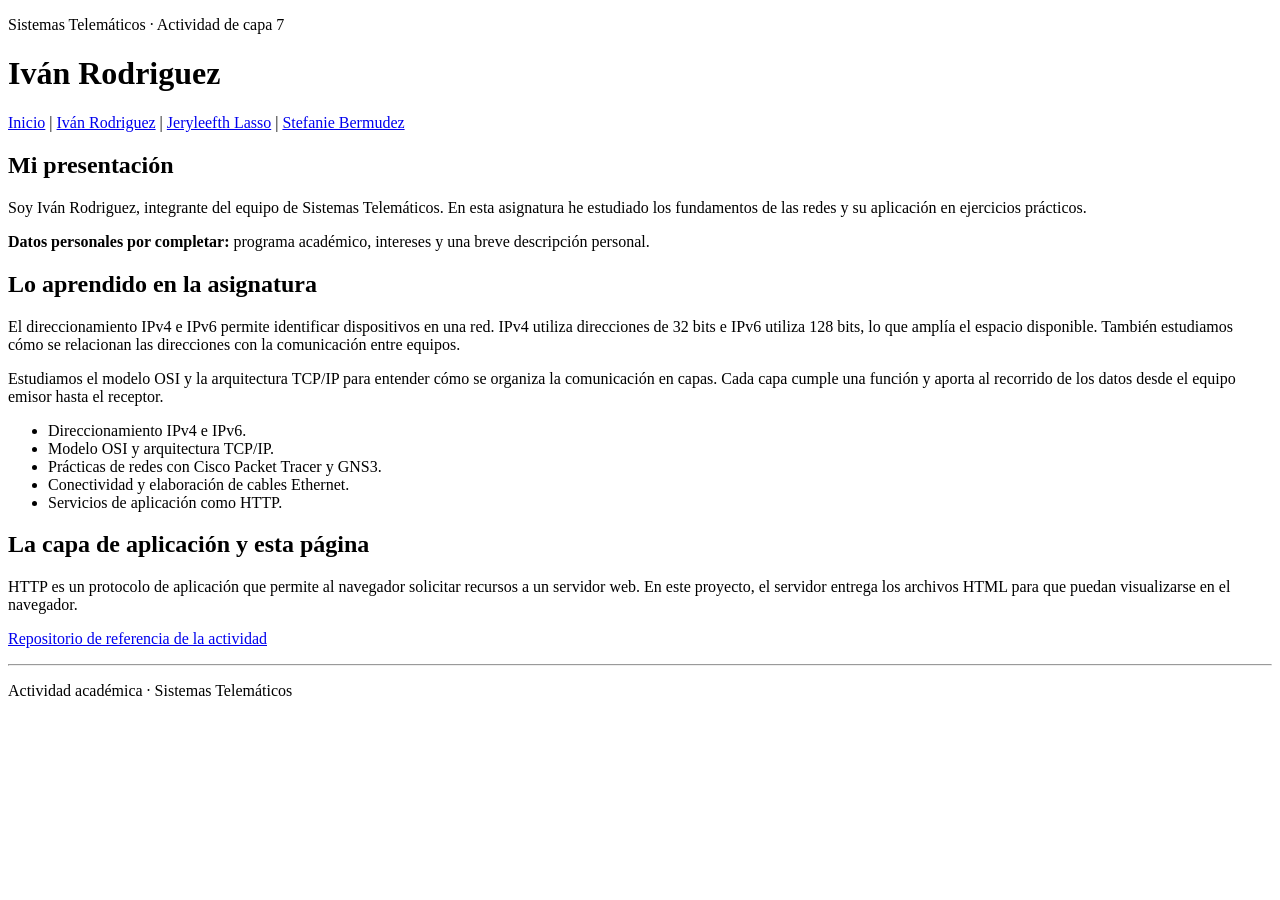
==== Integrantes/ivan-rodriguez.html @ d9533ce8 "Add files via upload" ====
<!DOCTYPE html>
<html lang="es"><head><meta charset="UTF-8"><meta name="viewport" content="width=device-width, initial-scale=1"><title>Iván Rodriguez | Sistemas Telemáticos</title></head>
<body><header><p>Sistemas Telemáticos · Actividad de capa 7</p><h1>Iván Rodriguez</h1><nav><a href="index.html">Inicio</a> | <a href="ivan-rodriguez.html">Iván Rodriguez</a> | <a href="jeryleefth-lasso.html">Jeryleefth Lasso</a> | <a href="stefanie-bermudez.html">Stefanie Bermudez</a></nav></header><main>
<section><h2>Mi presentación</h2><p>Soy Iván Rodriguez, integrante del equipo de Sistemas Telemáticos. En esta asignatura he estudiado los fundamentos de las redes y su aplicación en ejercicios prácticos.</p><p><strong>Datos personales por completar:</strong> programa académico, intereses y una breve descripción personal.</p></section>
<section><h2>Lo aprendido en la asignatura</h2><p>El direccionamiento IPv4 e IPv6 permite identificar dispositivos en una red. IPv4 utiliza direcciones de 32 bits e IPv6 utiliza 128 bits, lo que amplía el espacio disponible. También estudiamos cómo se relacionan las direcciones con la comunicación entre equipos.</p><p>Estudiamos el modelo OSI y la arquitectura TCP/IP para entender cómo se organiza la comunicación en capas. Cada capa cumple una función y aporta al recorrido de los datos desde el equipo emisor hasta el receptor.</p><ul><li>Direccionamiento IPv4 e IPv6.</li><li>Modelo OSI y arquitectura TCP/IP.</li><li>Prácticas de redes con Cisco Packet Tracer y GNS3.</li><li>Conectividad y elaboración de cables Ethernet.</li><li>Servicios de aplicación como HTTP.</li></ul></section>
<section><h2>La capa de aplicación y esta página</h2><p>HTTP es un protocolo de aplicación que permite al navegador solicitar recursos a un servidor web. En este proyecto, el servidor entrega los archivos HTML para que puedan visualizarse en el navegador.</p><p><a href="https://github.com/danfelun/IRYCIP-Sitio-HTML">Repositorio de referencia de la actividad</a></p></section></main><footer><hr><p>Actividad académica · Sistemas Telemáticos</p></footer></body></html>
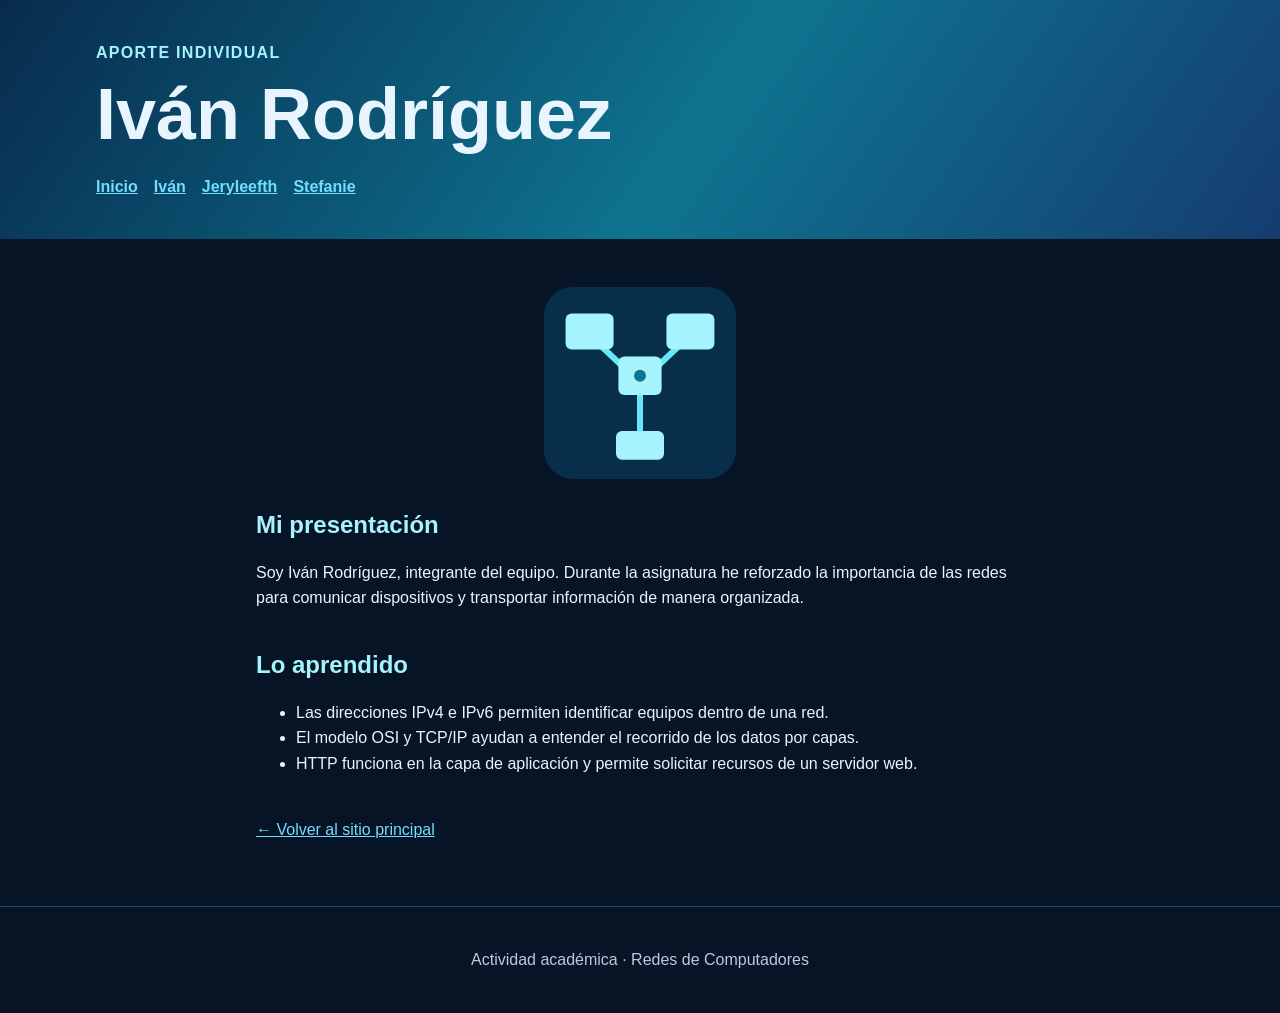
==== commit 1b8c0abb: "feat: completar sitio HTML de capa 7" ====
--- a/Integrantes/ivan-rodriguez.html
+++ b/Integrantes/ivan-rodriguez.html
@@ -1,6 +1 @@
-<!DOCTYPE html>
-<html lang="es"><head><meta charset="UTF-8"><meta name="viewport" content="width=device-width, initial-scale=1"><title>Iván Rodriguez | Sistemas Telemáticos</title></head>
-<body><header><p>Sistemas Telemáticos · Actividad de capa 7</p><h1>Iván Rodriguez</h1><nav><a href="index.html">Inicio</a> | <a href="ivan-rodriguez.html">Iván Rodriguez</a> | <a href="jeryleefth-lasso.html">Jeryleefth Lasso</a> | <a href="stefanie-bermudez.html">Stefanie Bermudez</a></nav></header><main>
-<section><h2>Mi presentación</h2><p>Soy Iván Rodriguez, integrante del equipo de Sistemas Telemáticos. En esta asignatura he estudiado los fundamentos de las redes y su aplicación en ejercicios prácticos.</p><p><strong>Datos personales por completar:</strong> programa académico, intereses y una breve descripción personal.</p></section>
-<section><h2>Lo aprendido en la asignatura</h2><p>El direccionamiento IPv4 e IPv6 permite identificar dispositivos en una red. IPv4 utiliza direcciones de 32 bits e IPv6 utiliza 128 bits, lo que amplía el espacio disponible. También estudiamos cómo se relacionan las direcciones con la comunicación entre equipos.</p><p>Estudiamos el modelo OSI y la arquitectura TCP/IP para entender cómo se organiza la comunicación en capas. Cada capa cumple una función y aporta al recorrido de los datos desde el equipo emisor hasta el receptor.</p><ul><li>Direccionamiento IPv4 e IPv6.</li><li>Modelo OSI y arquitectura TCP/IP.</li><li>Prácticas de redes con Cisco Packet Tracer y GNS3.</li><li>Conectividad y elaboración de cables Ethernet.</li><li>Servicios de aplicación como HTTP.</li></ul></section>
-<section><h2>La capa de aplicación y esta página</h2><p>HTTP es un protocolo de aplicación que permite al navegador solicitar recursos a un servidor web. En este proyecto, el servidor entrega los archivos HTML para que puedan visualizarse en el navegador.</p><p><a href="https://github.com/danfelun/IRYCIP-Sitio-HTML">Repositorio de referencia de la actividad</a></p></section></main><footer><hr><p>Actividad académica · Sistemas Telemáticos</p></footer></body></html>+<!doctype html><html lang="es"><head><meta charset="UTF-8"><meta name="viewport" content="width=device-width, initial-scale=1"><title>Iván Rodríguez | Redes</title><link rel="stylesheet" href="../css/styles.css"></head><body><header class="hero hero--small"><p class="eyebrow">Aporte individual</p><h1>Iván Rodríguez</h1><nav aria-label="Navegación"><a href="../index.html">Inicio</a><a href="ivan-rodriguez.html" aria-current="page">Iván</a><a href="jeryleefth-lasso.html">Jeryleefth</a><a href="stefanie-bermudez.html">Stefanie</a></nav></header><main class="container profile"><img class="profile__image" src="../img/redes.svg" alt="Ilustración de dispositivos conectados"><section><h2>Mi presentación</h2><p>Soy Iván Rodríguez, integrante del equipo. Durante la asignatura he reforzado la importancia de las redes para comunicar dispositivos y transportar información de manera organizada.</p></section><section><h2>Lo aprendido</h2><ul><li>Las direcciones IPv4 e IPv6 permiten identificar equipos dentro de una red.</li><li>El modelo OSI y TCP/IP ayudan a entender el recorrido de los datos por capas.</li><li>HTTP funciona en la capa de aplicación y permite solicitar recursos de un servidor web.</li></ul></section><p><a href="../index.html">← Volver al sitio principal</a></p></main><footer><p>Actividad académica · Redes de Computadores</p></footer></body></html>
--- a/css/styles.css
+++ b/css/styles.css
@@ -0,0 +1 @@
+:root{font-family:Arial,Helvetica,sans-serif;line-height:1.6;color:#e8f5ff;background:#071426}*{box-sizing:border-box}body{margin:0}a{color:#71ddff}a:hover{color:#fff}.hero{padding:5rem max(1.5rem,calc((100% - 68rem)/2));background:linear-gradient(125deg,#082b4d,#0e7490 55%,#153c70)}.hero--small{padding-block:2.5rem}.eyebrow{margin:0;color:#a5f3fc;font-weight:700;text-transform:uppercase;letter-spacing:.08em}h1,h2,h3{line-height:1.2}h1{margin:.35rem 0;font-size:clamp(2.25rem,7vw,4.5rem)}h2{color:#a5f3fc;margin-top:0}.lead{max-width:48rem;font-size:1.2rem}nav{display:flex;flex-wrap:wrap;gap:1rem;margin-top:1rem}nav a{font-weight:700}.container{width:min(68rem,calc(100% - 3rem));margin:0 auto;padding:3rem 0}.container>section{margin-bottom:2.5rem}.cards{display:grid;grid-template-columns:repeat(auto-fit,minmax(15rem,1fr));gap:1.25rem}.card{padding:1.35rem;border:1px solid #164e63;border-radius:1rem;background:#0b2036;box-shadow:0 1rem 2rem #0004}.card img{width:3.5rem;height:3.5rem}.button{display:inline-block;padding:.7rem 1rem;border-radius:.55rem;background:#a5f3fc;color:#083344;font-weight:700;text-decoration:none}.profile{max-width:48rem}.profile__image{display:block;width:min(12rem,50%);margin:0 auto 2rem}code{padding:.15rem .35rem;border-radius:.25rem;background:#153c70}footer{padding:1.5rem;text-align:center;color:#b5cce0;border-top:1px solid #164e63}@media(max-width:38rem){.hero{padding-block:3rem}.container{width:min(100% - 2rem,68rem)}}
